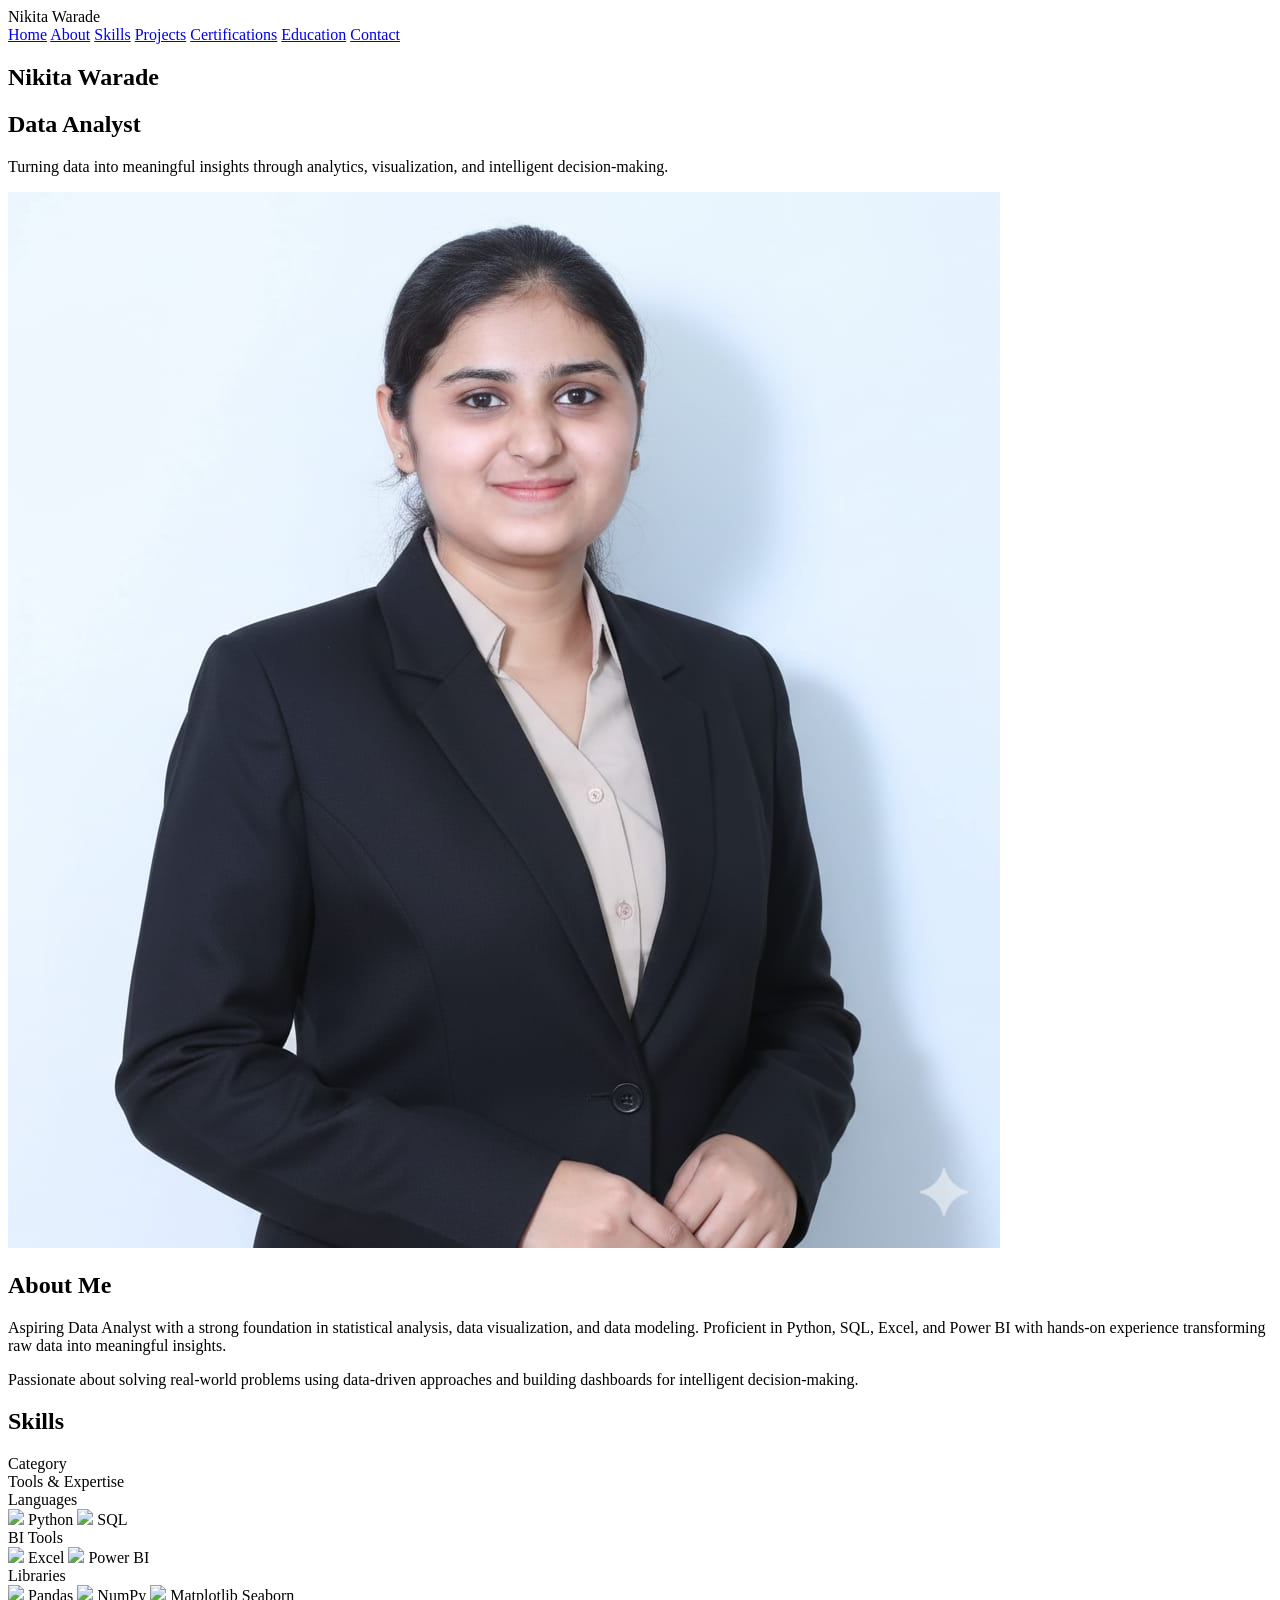
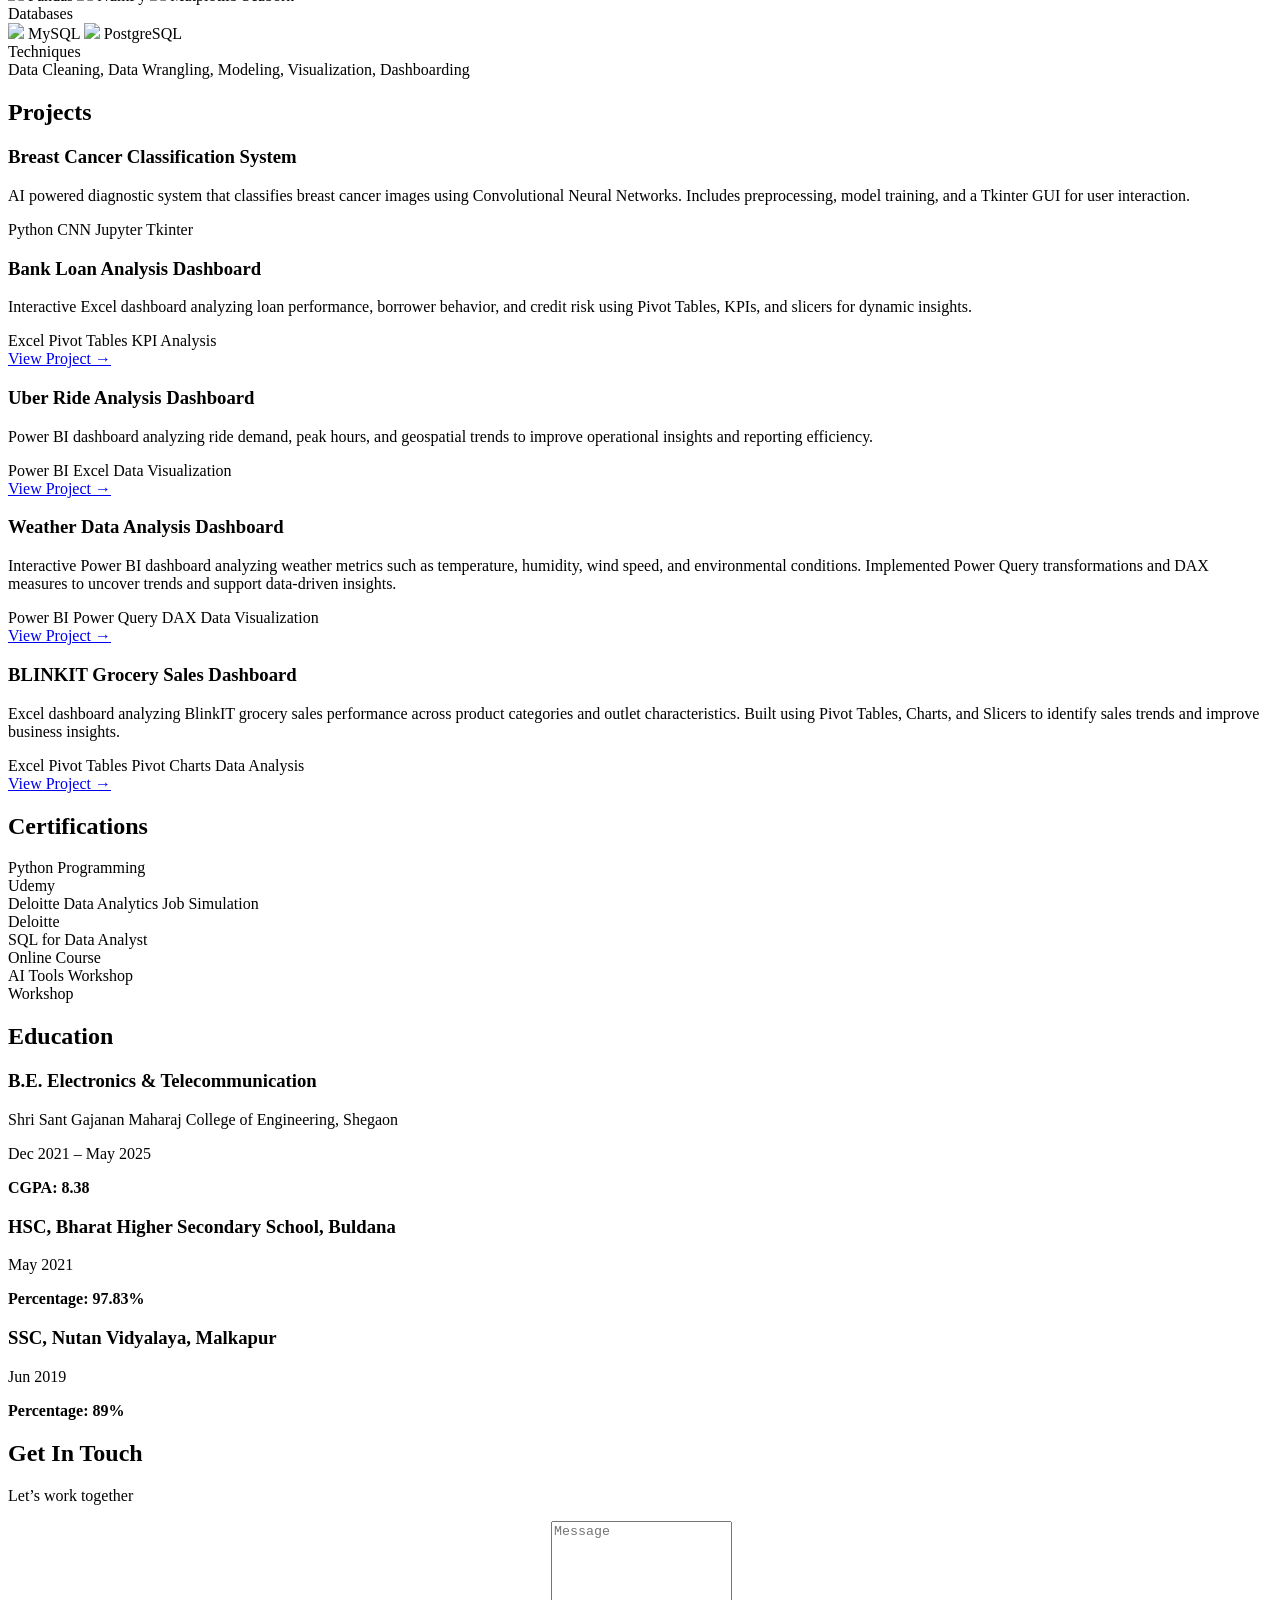
==== index.html @ dce2f8bb "Add files via upload" ====
<!DOCTYPE html>
<html lang="en">

<head>
    <meta charset="UTF-8" />
    <meta name="viewport" content="width=device-width, initial-scale=1.0" />
    <title>Nikita Warade | Data Analyst</title>

    <link
        href="https://fonts.googleapis.com/css2?family=Inter:wght@300;400;500;600&family=Space+Grotesk:wght@500;600;700&display=swap"
        rel="stylesheet">
    <link rel="stylesheet" href="style.css">
    <script src="https://cdnjs.cloudflare.com/ajax/libs/three.js/r128/three.min.js"></script>
</head>

<body>
    <nav class="navbar">
        <div class="nav-logo">Nikita Warade</div>
        <div class="nav-links" id="navLinks">
            <a href="#hero">Home</a>
            <a href="#about">About</a>
            <a href="#skills">Skills</a>
            <a href="#projects">Projects</a>
            <a href="#certifications">Certifications</a>
            <a href="#education">Education</a>
            <a href="#contact">Contact</a>
        </div>
    </nav>

    <section id="hero">
        <div class="hero-content">
            <h1>Nikita Warade</h1>
            <h2>Data Analyst</h2>
            <p>
                Turning data into meaningful insights through analytics,
                visualization, and intelligent decision-making.
            </p>
        </div>
        <div id="hero-canvas"></div>
    </section>

    <!-- ABOUT -->
    <section id="about" class="section">
        <div class="section-inner about-layout">
            <div class="about-image">
                <img src="./nikita.jpeg" alt="Nikita">
            </div>
            <div class="about-text">
                <h2>About Me</h2>
                <p>
                    Aspiring Data Analyst with a strong foundation in statistical analysis,
                    data visualization, and data modeling. Proficient in Python, SQL, Excel,
                    and Power BI with hands-on experience transforming raw data into meaningful insights.
                </p>
                <p>
                    Passionate about solving real-world problems using data-driven approaches
                    and building dashboards for intelligent decision-making.
                </p>
            </div>
        </div>
    </section>

    <!-- SKILLS -->
    <section id="skills" class="section">
        <div class="section-inner">
            <h2>Skills</h2>

            <div class="skill-matrix">

                <div class="matrix-row header">
                    <div>Category</div>
                    <div>Tools & Expertise</div>
                </div>

                <!-- Languages -->
                <div class="matrix-row">
                    <div>Languages</div>
                    <div class="tools">
                        <span>
                            <img src="https://cdn.jsdelivr.net/gh/devicons/devicon/icons/python/python-original.svg">
                            Python
                        </span>
                        <span>
                            <img src="https://cdn.jsdelivr.net/gh/devicons/devicon/icons/mysql/mysql-original.svg">
                            SQL
                        </span>
                    </div>
                </div>

                <!-- BI Tools -->
                <div class="matrix-row">
                    <div>BI Tools</div>
                    <div class="tools">
                        <span>
                            <img src="https://img.icons8.com/color/48/microsoft-excel-2019--v1.png">
                            Excel
                        </span>
                        <span>
                            <img src="https://img.icons8.com/color/48/power-bi.png">
                            Power BI
                        </span>
                    </div>
                </div>

                <!-- Libraries -->
                <div class="matrix-row">
                    <div>Libraries</div>
                    <div class="tools">
                        <span>
                            <img src="https://cdn.jsdelivr.net/gh/devicons/devicon/icons/pandas/pandas-original.svg">
                            Pandas
                        </span>
                        <span>
                            <img src="https://cdn.jsdelivr.net/gh/devicons/devicon/icons/numpy/numpy-original.svg">
                            NumPy
                        </span>
                        <span>
                            <img
                                src="https://cdn.jsdelivr.net/gh/devicons/devicon/icons/matplotlib/matplotlib-original.svg">
                            Matplotlib
                        </span>
                        <span>
                            Seaborn
                        </span>
                    </div>
                </div>

                <!-- Databases -->
                <div class="matrix-row">
                    <div>Databases</div>
                    <div class="tools">
                        <span>
                            <img src="https://cdn.jsdelivr.net/gh/devicons/devicon/icons/mysql/mysql-original.svg">
                            MySQL
                        </span>
                        <span>
                            <img
                                src="https://cdn.jsdelivr.net/gh/devicons/devicon/icons/postgresql/postgresql-original.svg">
                            PostgreSQL
                        </span>
                    </div>
                </div>

                <!-- Techniques -->
                <div class="matrix-row">
                    <div>Techniques</div>
                    <div>
                        Data Cleaning, Data Wrangling, Modeling, Visualization, Dashboarding
                    </div>
                </div>

            </div>
        </div>
    </section>

    <!-- PROJECTS -->
    <section id="projects" class="section">
        <div class="section-inner">

            <h2>Projects</h2>

            <div class="project-grid">

                <!-- Project 1 -->
                <div class="project-card">
                    <h3>Breast Cancer Classification System</h3>
                    <p>
                        AI powered diagnostic system that classifies breast cancer images
                        using Convolutional Neural Networks. Includes preprocessing,
                        model training, and a Tkinter GUI for user interaction.
                    </p>

                    <div class="project-tech">
                        <span>Python</span>
                        <span>CNN</span>
                        <span>Jupyter</span>
                        <span>Tkinter</span>
                    </div>
                </div>

                <!-- Project 2 -->
                <div class="project-card">
                    <h3>Bank Loan Analysis Dashboard</h3>
                    <p>
                        Interactive Excel dashboard analyzing loan performance,
                        borrower behavior, and credit risk using Pivot Tables,
                        KPIs, and slicers for dynamic insights.
                    </p>

                    <div class="project-tech">
                        <span>Excel</span>
                        <span>Pivot Tables</span>
                        <span>KPI Analysis</span>
                    </div>

                    <a href="https://github.com/nikitawarade11/Bank-Loan-Excel-Dashboard" target="_blank">View Project
                        →</a>
                </div>

                <!-- Project 3 -->
                <div class="project-card">
                    <h3>Uber Ride Analysis Dashboard</h3>
                    <p>
                        Power BI dashboard analyzing ride demand, peak hours,
                        and geospatial trends to improve operational insights
                        and reporting efficiency.
                    </p>

                    <div class="project-tech">
                        <span>Power BI</span>
                        <span>Excel</span>
                        <span>Data Visualization</span>
                    </div>

                    <a href="https://github.com/nikitawarade11/Uber-Dashboard-Project" target="_blank">View Project
                        →</a>
                </div>

                <!-- Project 4  -->
                <div class="project-card">
                    <h3>Weather Data Analysis Dashboard</h3>

                    <p>
                        Interactive Power BI dashboard analyzing weather metrics such as
                        temperature, humidity, wind speed, and environmental conditions.
                        Implemented Power Query transformations and DAX measures to
                        uncover trends and support data-driven insights.
                    </p>

                    <div class="project-tech">
                        <span>Power BI</span>
                        <span>Power Query</span>
                        <span>DAX</span>
                        <span>Data Visualization</span>
                    </div>

                    <a href="https://github.com/nikitawarade11/Weather-Analysis-Dashboard" target="_blank">
                        View Project →
                    </a>
                </div>

                <!-- Project 5 -->
                <div class="project-card">
                    <h3>BLINKIT Grocery Sales Dashboard</h3>

                    <p>
                        Excel dashboard analyzing BlinkIT grocery sales performance across
                        product categories and outlet characteristics. Built using Pivot Tables,
                        Charts, and Slicers to identify sales trends and improve business insights.
                    </p>

                    <div class="project-tech">
                        <span>Excel</span>
                        <span>Pivot Tables</span>
                        <span>Pivot Charts</span>
                        <span>Data Analysis</span>
                    </div>

                    <a href="https://github.com/nikitawarade11/BlinkIT-Dashboard" target="_blank">
                        View Project →
                    </a>
                </div>

            </div>

        </div>
    </section>

    <!-- CERTIFICATIONS -->
    <section id="certifications" class="section">
        <div class="section-inner">
            <h2>Certifications</h2>

            <div class="cert-grid">

                <div class="cert-card">
                    <div class="cert-title">Python Programming</div>
                    <div class="cert-issuer">Udemy</div>
                </div>

                <div class="cert-card">
                    <div class="cert-title">Deloitte Data Analytics Job Simulation</div>
                    <div class="cert-issuer">Deloitte</div>
                </div>

                <div class="cert-card">
                    <div class="cert-title">SQL for Data Analyst</div>
                    <div class="cert-issuer">Online Course</div>
                </div>

                <div class="cert-card">
                    <div class="cert-title">AI Tools Workshop</div>
                    <div class="cert-issuer">Workshop</div>
                </div>

            </div>
        </div>
    </section>


    <!-- EDUCATION -->
    <section id="education" class="section">
        <div class="section-inner">

            <h2>Education</h2>

            <div class="timeline">

                <div class="timeline-row left">
                    <div class="timeline-card">
                        <h3>B.E. Electronics & Telecommunication</h3>
                        <p>Shri Sant Gajanan Maharaj College of Engineering, Shegaon</p>
                        <p>Dec 2021 – May 2025</p>
                        <p><strong>CGPA: 8.38</strong></p>
                    </div>
                </div>

                <div class="timeline-row right">
                    <div class="timeline-card">
                        <h3>HSC, Bharat Higher Secondary School, Buldana</h3>
                        <p>May 2021</p>
                        <p><strong>Percentage: 97.83%</strong></p>
                    </div>
                </div>

                <div class="timeline-row left">
                    <div class="timeline-card">
                        <h3>SSC, Nutan Vidyalaya, Malkapur</h3>
                        <p>Jun 2019</p>
                        <p><strong>Percentage: 89%</strong></p>
                    </div>
                </div>

            </div>

        </div>
    </section>



    <!-- CONTACT -->
    <section id="contact" class="section">
        <div class="section-inner">

            <h2>Get In Touch</h2>
            <p class="subtitle">Let’s work together</p>

            <form name="contact" method="POST" data-netlify="true" netlify-honeypot="bot-field" action="/thank-you">

                <!-- Netlify form identification -->
                <input type="hidden" name="form-name" value="contact">

                <!-- spam protection -->
                <p style="display:none">
                    <label>Don’t fill this out: <input name="bot-field"></label>
                </p>

                <input type="text" name="name" placeholder="Your Name" required>

                <input type="email" name="email" placeholder="Your Email" required>

                <input type="text" name="subject" placeholder="Subject" required>

                <textarea name="message" rows="6" placeholder="Message" required></textarea>

                <button type="submit">Send Message</button>

            </form>

        </div>
    </section>

    <script>
        function toggleMenu() {
            document.getElementById("navLinks").classList.toggle("show");
        }
    </script>

    <script src="shader-bg.js"></script>
    <script src="hero.js"></script>
</body>

</html>
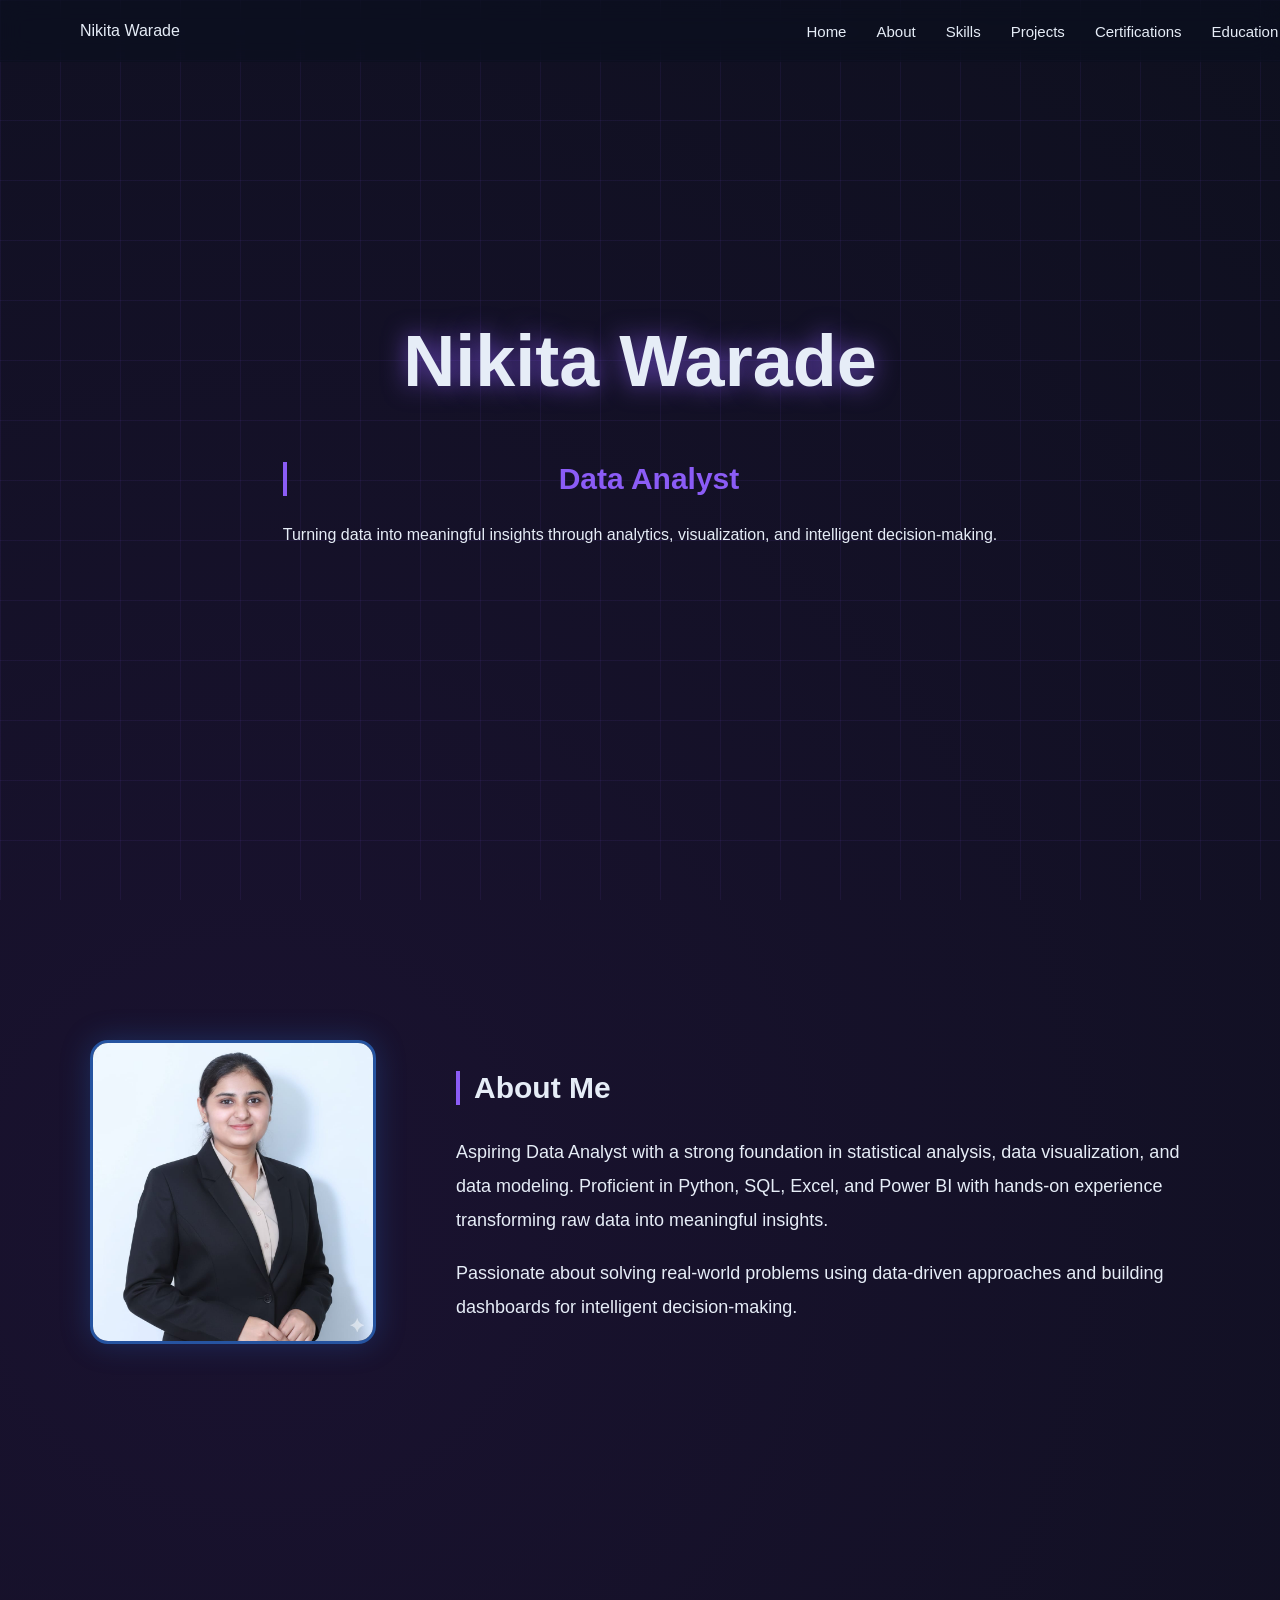
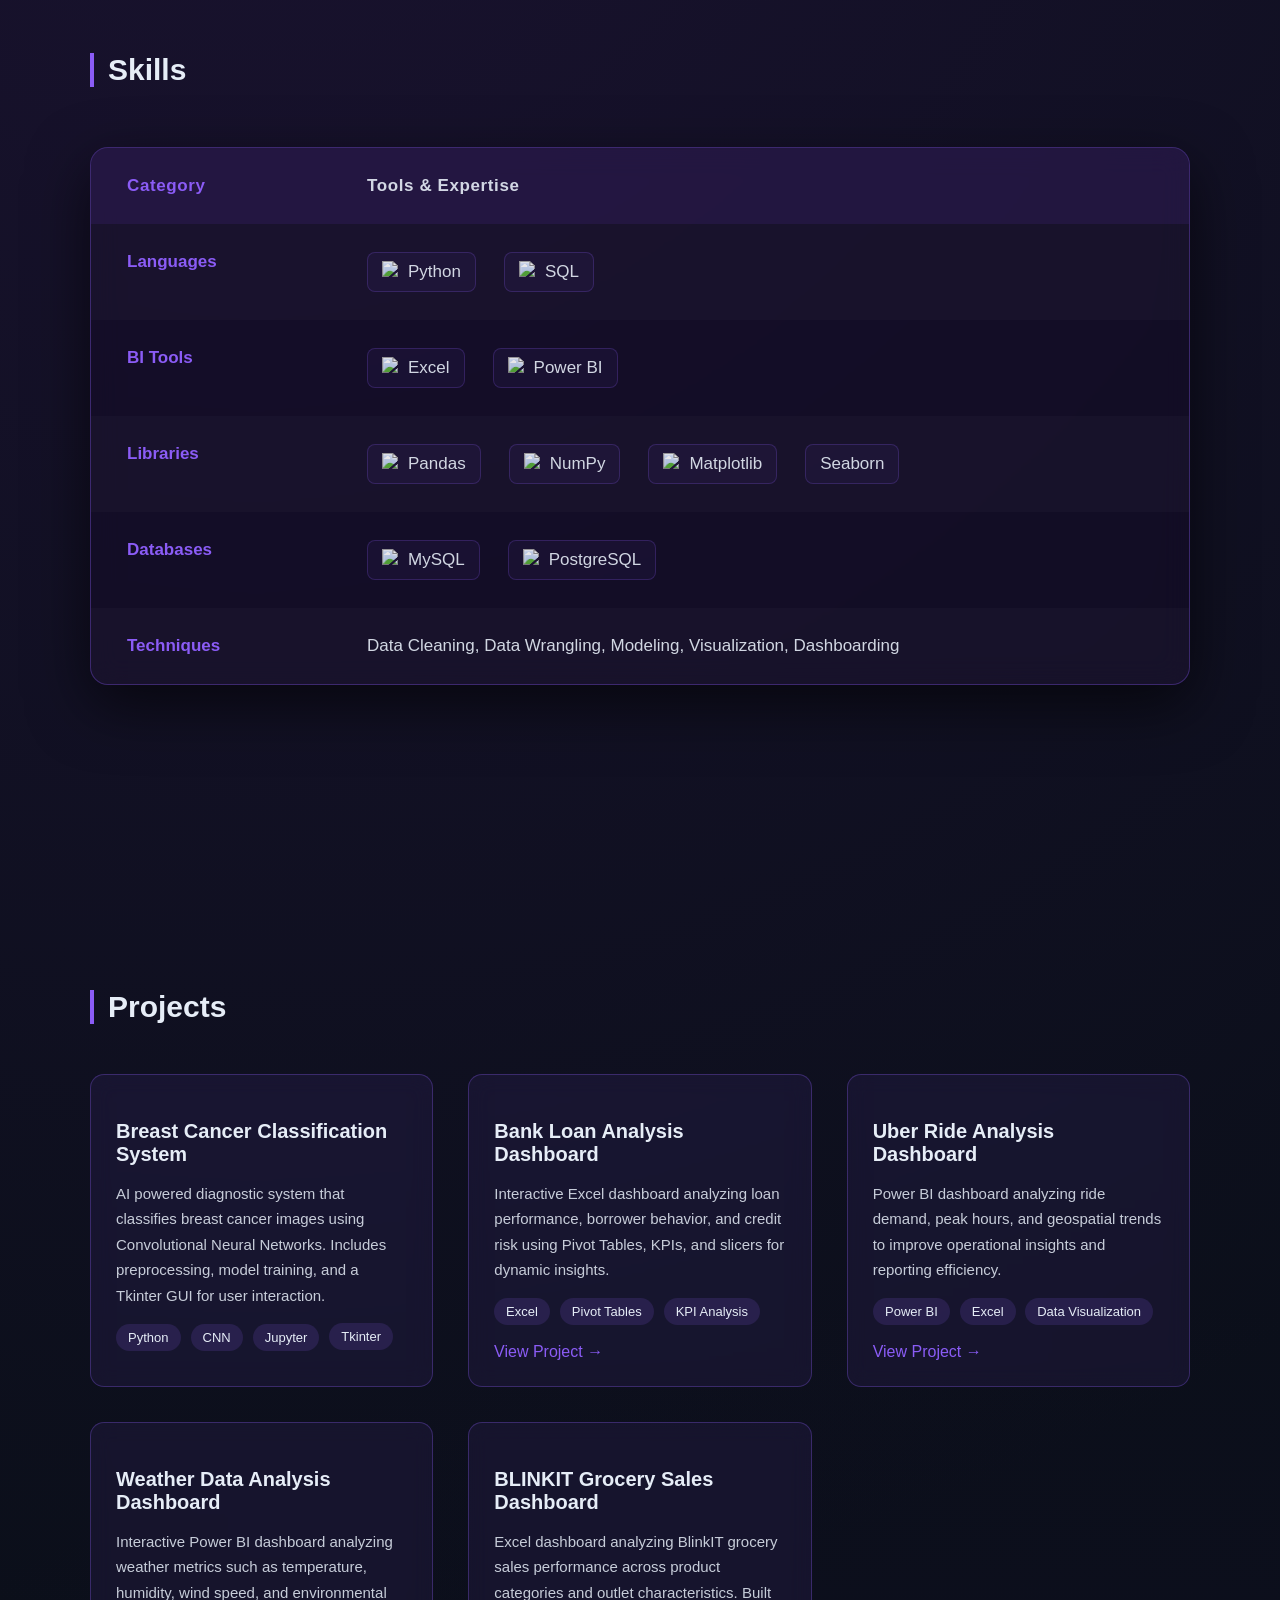
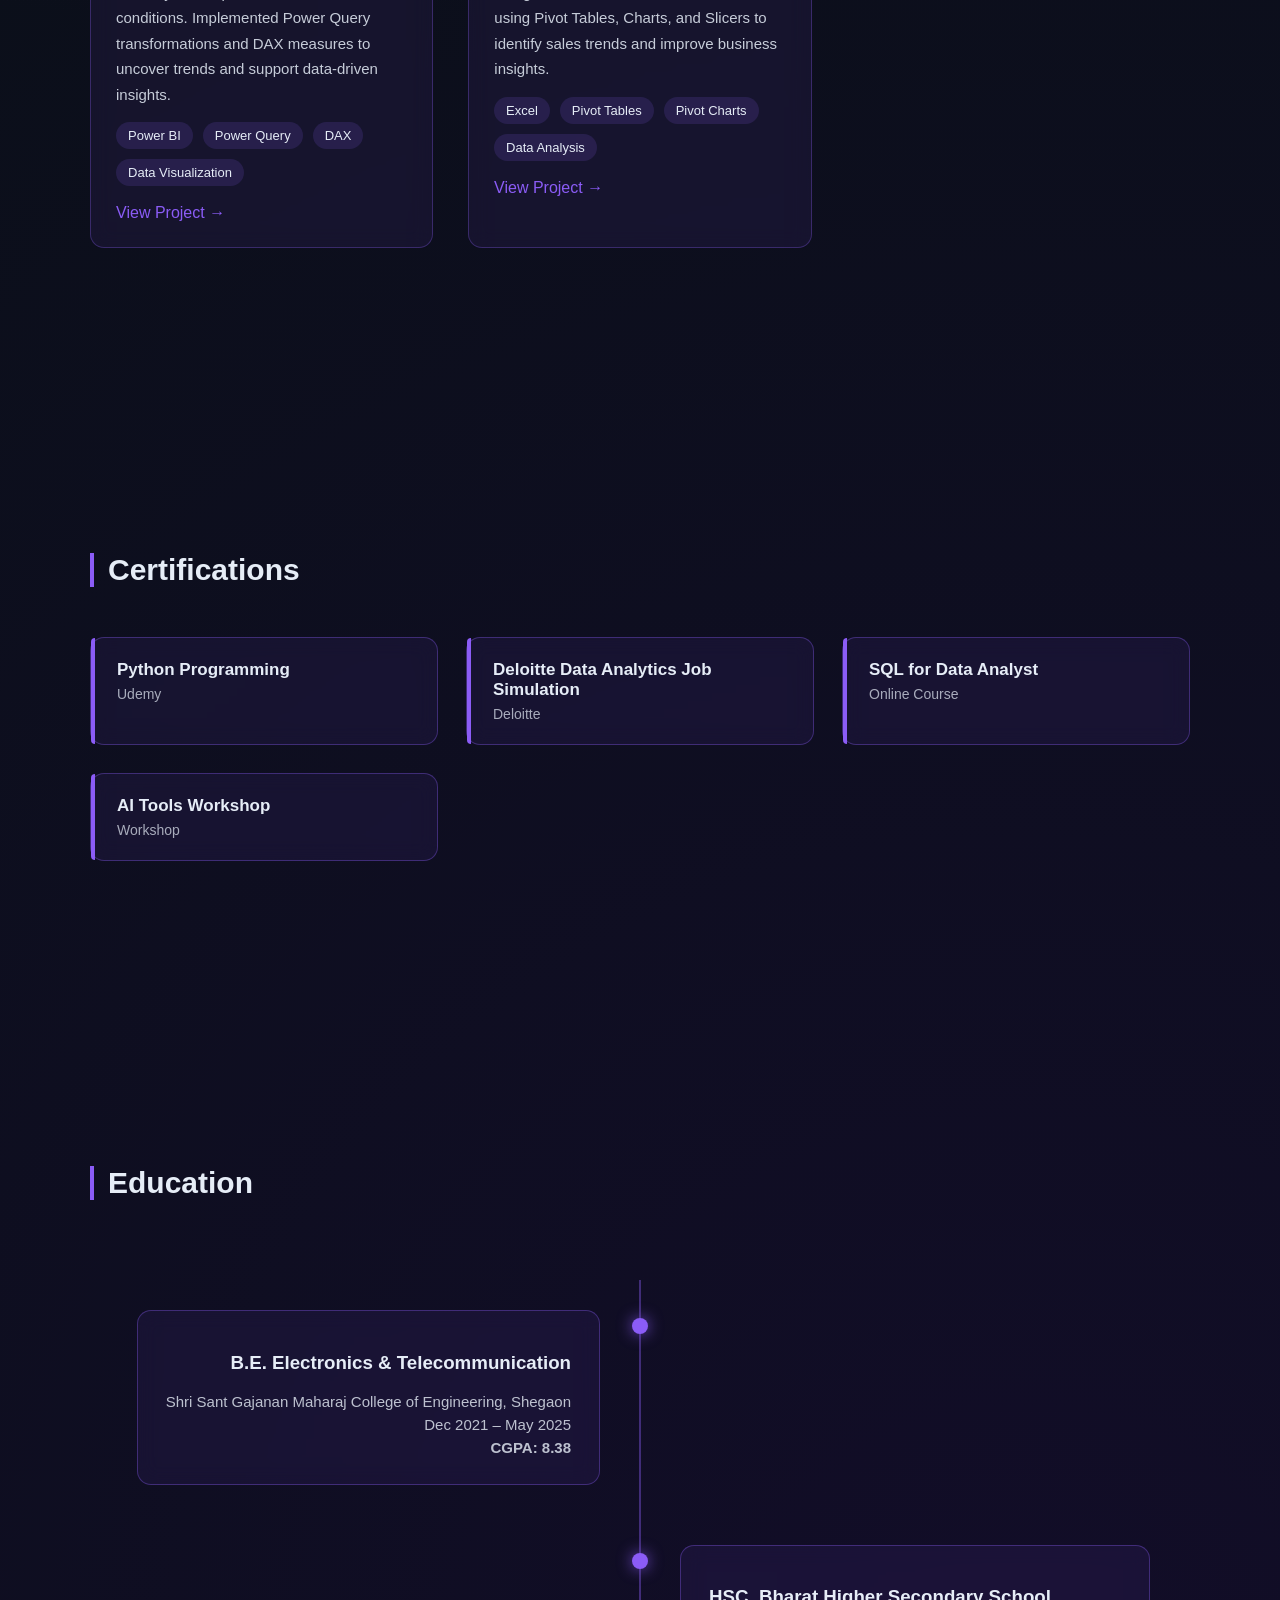
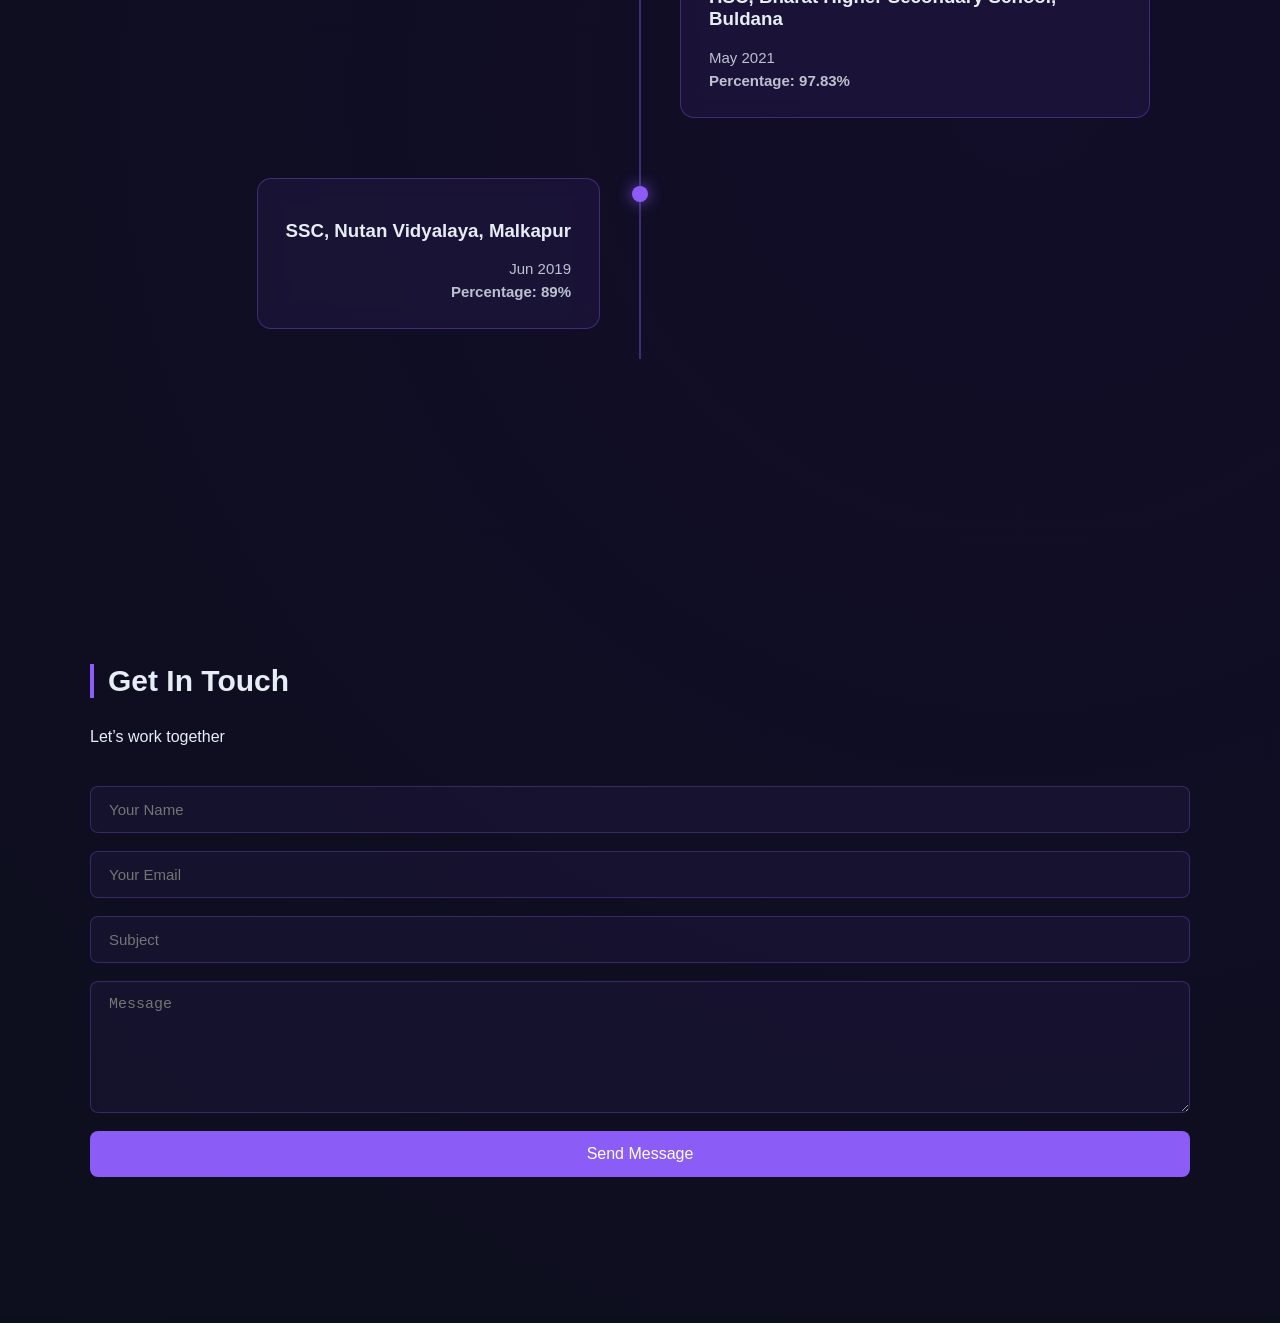
==== commit a846855d: "Update index.html" ====
--- a/index.html
+++ b/index.html
@@ -345,7 +345,7 @@
             <h2>Get In Touch</h2>
             <p class="subtitle">Let’s work together</p>
 
-            <form name="contact" method="POST" data-netlify="true" netlify-honeypot="bot-field" action="/thank-you">
+            <form name="contact" method="POST" data-netlify="true" netlify-honeypot="bot-field" action="/thank-you.html">
 
                 <!-- Netlify form identification -->
                 <input type="hidden" name="form-name" value="contact">
@@ -380,4 +380,5 @@
     <script src="hero.js"></script>
 </body>
 
-</html>+
+</html>
--- a/style.css
+++ b/style.css
@@ -0,0 +1,577 @@
+:root {
+    --bg: #0b0f1a;
+    --text-light: #e6edf7;
+    --accent: #8b5cf6;
+}
+
+body {
+    margin: 0;
+    font-family: 'Inter', sans-serif;
+    color: var(--text-light);
+    background:
+        radial-gradient(circle at 20% 20%, #1a1230, transparent 40%),
+        radial-gradient(circle at 80% 80%, #120d28, transparent 40%),
+        #0b0f1a;
+}
+
+/* NAVBAR */
+.navbar {
+    position: fixed;
+    top: 0;
+    width: 100%;
+    padding: 22px 80px;
+    display: flex;
+    align-items: center;
+    justify-content: space-between;
+    backdrop-filter: blur(12px);
+    background: rgba(10, 15, 30, 0.55);
+    z-index: 1000;
+}
+
+/* group links nicely */
+.nav-links {
+    display: flex;
+    align-items: center;
+    gap: 35px;
+}
+
+/* link style */
+.nav-links a {
+    color: var(--text-light);
+    text-decoration: none;
+    font-size: 15px;
+    font-weight: 500;
+    transition: 0.25s ease;
+}
+
+.nav-links a:hover {
+    color: var(--accent);
+}
+
+/* HERO */
+#hero {
+    height: 100vh;
+    display: flex;
+    align-items: center;
+    justify-content: center;
+    text-align: center;
+    position: relative;
+}
+
+.hero-content {
+    z-index: 2;
+    transform: translateY(-40px);
+}
+
+#hero h1 {
+    font-family: 'Space Grotesk', sans-serif;
+    font-size: 72px;
+    text-shadow: 0 0 25px rgba(139, 92, 246, 0.7);
+}
+
+#hero h2 {
+    color: var(--accent);
+}
+
+#hero-canvas {
+    position: absolute;
+    top: 0;
+    left: 0;
+}
+
+/* SECTION STYLE (no boxes) */
+.section {
+    padding: 140px 0;
+}
+
+.section-inner {
+  width: min(1100px, 92%);
+  margin: auto;
+}
+
+
+/* TITLES */
+h2 {
+    font-family: 'Space Grotesk', sans-serif;
+    margin-bottom: 30px;
+    font-size: 30px;
+    border-left: 4px solid var(--accent);
+    padding-left: 14px;
+}
+
+/* ABOUT */
+.about-layout {
+    display: flex;
+    align-items: center;
+    gap: 80px;
+}
+
+.about-image img {
+    width: 280px;
+    border-radius: 18px;
+    box-shadow: 0 0 40px rgba(139, 92, 246, 0.5);
+    border: 3px solid rgba(139, 92, 246, 0.7);
+
+}
+
+.about-text p {
+    font-size: 18px;
+    line-height: 1.9;
+}
+
+/* SKILLS */
+.skills-grid {
+    display: flex;
+    flex-wrap: wrap;
+    gap: 18px;
+}
+
+.skills-grid span {
+    padding: 12px 22px;
+    border-radius: 30px;
+    border: 1px solid rgba(139, 92, 246, 0.7);
+}
+
+/* ABOUT PHOTO EFFECT */
+
+.about-image img {
+    width: 280px;
+    border-radius: 18px;
+    border: 3px solid rgba(47, 128, 237, 0.6);
+    box-shadow: 0 0 30px rgba(47, 128, 237, 0.25);
+    transition: all 0.4s ease;
+}
+
+.about-image img:hover {
+    transform: translateY(-8px) scale(1.03);
+    box-shadow:
+        0 0 60px rgba(47, 128, 237, 0.7),
+        0 20px 50px rgba(0, 0, 0, 0.8);
+    border: 3px solid var(--accent);
+}
+
+/* SHADER BACKGROUND */
+#bg-shader {
+    position: fixed;
+    top: 0;
+    left: 0;
+    width: 100%;
+    height: 100%;
+    z-index: -3;
+}
+
+/* GLOBAL MOVING GRID BACKGROUND */
+
+body::before {
+    content: "";
+    position: fixed;
+    inset: 0;
+    z-index: -4;
+
+    background-image:
+        linear-gradient(rgba(139, 92, 246, 0.08) 1px, transparent 1px),
+        linear-gradient(90deg, rgba(139, 92, 246, 0.08) 1px, transparent 1px);
+
+    background-size: 60px 60px;
+    animation: moveGrid 40s linear infinite;
+}
+
+@keyframes moveGrid {
+    from {
+        background-position: 0 0, 0 0;
+    }
+
+    to {
+        background-position: 60px 60px, 60px 60px;
+    }
+}
+
+/* SKILL MATRIX — DASHBOARD STYLE */
+
+.skill-matrix {
+    margin-top: 60px;
+    border-radius: 18px;
+    overflow: hidden;
+    backdrop-filter: blur(14px);
+    background: rgba(20, 12, 40, 0.55);
+    border: 1px solid rgba(139, 92, 246, 0.35);
+    box-shadow: 0 20px 60px rgba(0, 0, 0, 0.6);
+}
+
+/* rows */
+.matrix-row {
+    display: grid;
+    grid-template-columns: 240px 1fr;
+    padding: 28px 36px;
+    transition: 0.35s ease;
+}
+
+/* header row */
+.matrix-row.header {
+    background: rgba(139, 92, 246, 0.12);
+    font-weight: 600;
+    font-size: 18px;
+    letter-spacing: 0.6px;
+}
+
+/* alternating row shading */
+.matrix-row:nth-child(even):not(.header) {
+    background: rgba(255, 255, 255, 0.02);
+}
+
+/* hover effect */
+.matrix-row:not(.header):hover {
+    background: rgba(139, 92, 246, 0.08);
+    transform: translateX(10px);
+}
+
+/* left column (category) */
+.matrix-row div:first-child {
+    color: var(--accent);
+    font-weight: 600;
+    font-size: 17px;
+}
+
+/* right column */
+.matrix-row div:last-child {
+    opacity: 0.9;
+    font-size: 17px;
+}
+
+.tools {
+    display: flex;
+    flex-wrap: wrap;
+    gap: 18px 28px;
+}
+
+.tools span {
+    display: flex;
+    align-items: center;
+    gap: 10px;
+    background: rgba(139, 92, 246, 0.06);
+    padding: 8px 14px;
+    border-radius: 8px;
+    border: 1px solid rgba(139, 92, 246, 0.25);
+}
+
+.tools img {
+    height: 22px;
+}
+
+.tools span {
+    display: flex;
+    align-items: center;
+    gap: 10px;
+    background: rgba(139, 92, 246, 0.06);
+    padding: 8px 14px;
+    border-radius: 8px;
+    border: 1px solid rgba(139, 92, 246, 0.25);
+    transition: all 0.35s ease;
+    cursor: default;
+}
+
+/* HOVER EFFECT */
+.tools span:hover {
+    transform: translateY(-6px) scale(1.06);
+    background: rgba(139, 92, 246, 0.15);
+    border: 1px solid rgba(139, 92, 246, 0.6);
+    box-shadow:
+        0 0 18px rgba(139, 92, 246, 0.5),
+        0 10px 25px rgba(0, 0, 0, 0.6);
+}
+
+/* Logo glow on hover */
+.tools span:hover img {
+    filter: drop-shadow(0 0 6px rgba(139, 92, 246, 0.8));
+}
+
+
+
+/* CERTIFICATION TILES */
+
+.cert-grid {
+    display: grid;
+    grid-template-columns: repeat(auto-fit, minmax(280px, 1fr));
+    gap: 28px;
+    margin-top: 50px;
+}
+
+.cert-card {
+    padding: 22px 26px;
+    border-radius: 14px;
+    background: rgba(139, 92, 246, 0.08);
+    border: 1px solid rgba(139, 92, 246, 0.35);
+    position: relative;
+    transition: 0.35s ease;
+    backdrop-filter: blur(10px);
+}
+
+.cert-card::before {
+    content: "";
+    position: absolute;
+    left: 0;
+    top: 0;
+    height: 100%;
+    width: 4px;
+    background: var(--accent);
+    border-radius: 4px 0 0 4px;
+}
+
+.cert-title {
+    font-size: 17px;
+    font-weight: 600;
+    margin-bottom: 6px;
+}
+
+.cert-issuer {
+    font-size: 14px;
+    opacity: 0.7;
+}
+
+.cert-card:hover {
+    transform: translateY(-8px);
+    box-shadow: 0 0 25px rgba(139, 92, 246, 0.45);
+}
+
+
+
+/* EDUCATION TIMELINE */
+.timeline {
+  position: relative;
+  margin-top: 80px;
+}
+
+.timeline::before {
+  content: "";
+  position: absolute;
+  left: 50%;
+  top: 0;
+  width: 2px;
+  height: 100%;
+  background: rgba(139,92,246,0.4);
+  transform: translateX(-50%);
+}
+
+.timeline-row {
+  position: relative;
+  width: 50%;
+  padding: 30px 40px;
+  box-sizing: border-box;
+}
+
+.timeline-row.left {
+  left: 0;
+  text-align: right;
+}
+
+.timeline-row.right {
+  left: 50%;
+  text-align: left;
+}
+
+.timeline-card {
+  display: inline-block;
+  padding: 22px 28px;
+  border-radius: 14px;
+  background: rgba(139,92,246,0.08);
+  border: 1px solid rgba(139,92,246,0.35);
+  backdrop-filter: blur(10px);
+  transition: 0.35s ease;
+}
+
+.timeline-card:hover {
+  transform: translateY(-8px);
+  box-shadow: 0 0 25px rgba(139,92,246,0.5);
+}
+
+/* Timeline dots */
+.timeline-row::after {
+  content: "";
+  position: absolute;
+  top: 38px;
+  width: 16px;
+  height: 16px;
+  border-radius: 50%;
+  background: var(--accent);
+  box-shadow: 0 0 15px rgba(139,92,246,0.8);
+}
+
+.timeline-row.left::after {
+  right: -8px;
+}
+
+.timeline-row.right::after {
+  left: -8px;
+}
+
+.timeline-card p {
+  margin: 6px 0;
+  opacity: 0.8;
+  font-size: 15px;
+}
+
+
+/* CONTACT SECTION */
+#contact form {
+  margin-top: 40px;
+  display: flex;
+  flex-direction: column;
+  gap: 18px;
+}
+
+#contact input,
+#contact textarea {
+  padding: 14px 18px;
+  border-radius: 8px;
+  border: 1px solid rgba(139,92,246,0.3);
+  background: rgba(139,92,246,0.06);
+  color: white;
+  font-size: 15px;
+}
+
+#contact button {
+  padding: 14px;
+  border-radius: 8px;
+  border: none;
+  background: var(--accent);
+  color: white;
+  font-size: 16px;
+  cursor: pointer;
+  transition: 0.3s ease;
+}
+
+#contact button:hover {
+  box-shadow: 0 0 18px rgba(139,92,246,0.6);
+}
+
+
+/* ===== EDUCATION TIMELINE MOBILE FIX ===== */
+
+@media (max-width: 768px) {
+
+  .timeline::before {
+    left: 20px;
+    transform: none;
+  }
+
+  .timeline-row {
+    width: 100%;
+    padding-left: 60px;
+    padding-right: 20px;
+    text-align: left !important;
+    left: 0 !important;
+  }
+
+  .timeline-row::after {
+    left: 12px !important;
+    right: auto;
+  }
+
+  .timeline-card {
+    width: 100%;
+  }
+}
+
+
+
+/* ================= MOBILE NAVBAR FIX ================= */
+
+.menu-toggle {
+    display: none;
+    font-size: 28px;
+    cursor: pointer;
+    color: white;
+}
+
+/* Desktop */
+.nav-links {
+    display: flex;
+    gap: 30px;
+}
+
+/* Mobile */
+@media (max-width: 768px) {
+
+    .menu-toggle {
+        display: block;
+    }
+
+    .nav-links {
+        position: absolute;
+        top: 60px;
+        right: 0;
+        width: 100%;
+        background: #0d0d1a;
+        flex-direction: column;
+        align-items: center;
+        gap: 20px;
+        padding: 20px 0;
+
+        display: none;      /* hidden by default */
+    }
+
+    .nav-links.show {
+        display: flex;      /* shown when toggled */
+    }
+}
+
+/* PROJECTS SECTION */
+
+.project-grid{
+  display:grid;
+  grid-template-columns:repeat(auto-fit,minmax(320px,1fr));
+  gap:35px;
+  margin-top:50px;
+}
+
+.project-card{
+  padding:25px;
+  border-radius:14px;
+  background:rgba(139,92,246,0.08);
+  border:1px solid rgba(139,92,246,0.3);
+  backdrop-filter:blur(10px);
+  transition:0.35s ease;
+}
+
+.project-card:hover{
+  transform:translateY(-8px);
+  box-shadow:0 0 25px rgba(139,92,246,0.5);
+}
+
+.project-card h3{
+  margin-bottom:12px;
+  font-size:20px;
+}
+
+.project-card p{
+  font-size:15px;
+  line-height:1.7;
+  opacity:0.85;
+}
+
+.project-tech{
+  margin-top:15px;
+  display:flex;
+  flex-wrap:wrap;
+  gap:10px;
+}
+
+.project-tech span{
+  background:rgba(139,92,246,0.15);
+  padding:6px 12px;
+  border-radius:20px;
+  font-size:13px;
+}
+
+.project-card a{
+  display:inline-block;
+  margin-top:18px;
+  color:var(--accent);
+  text-decoration:none;
+  font-weight:500;
+}
+
+html {
+  scroll-behavior: smooth;
+}
+
